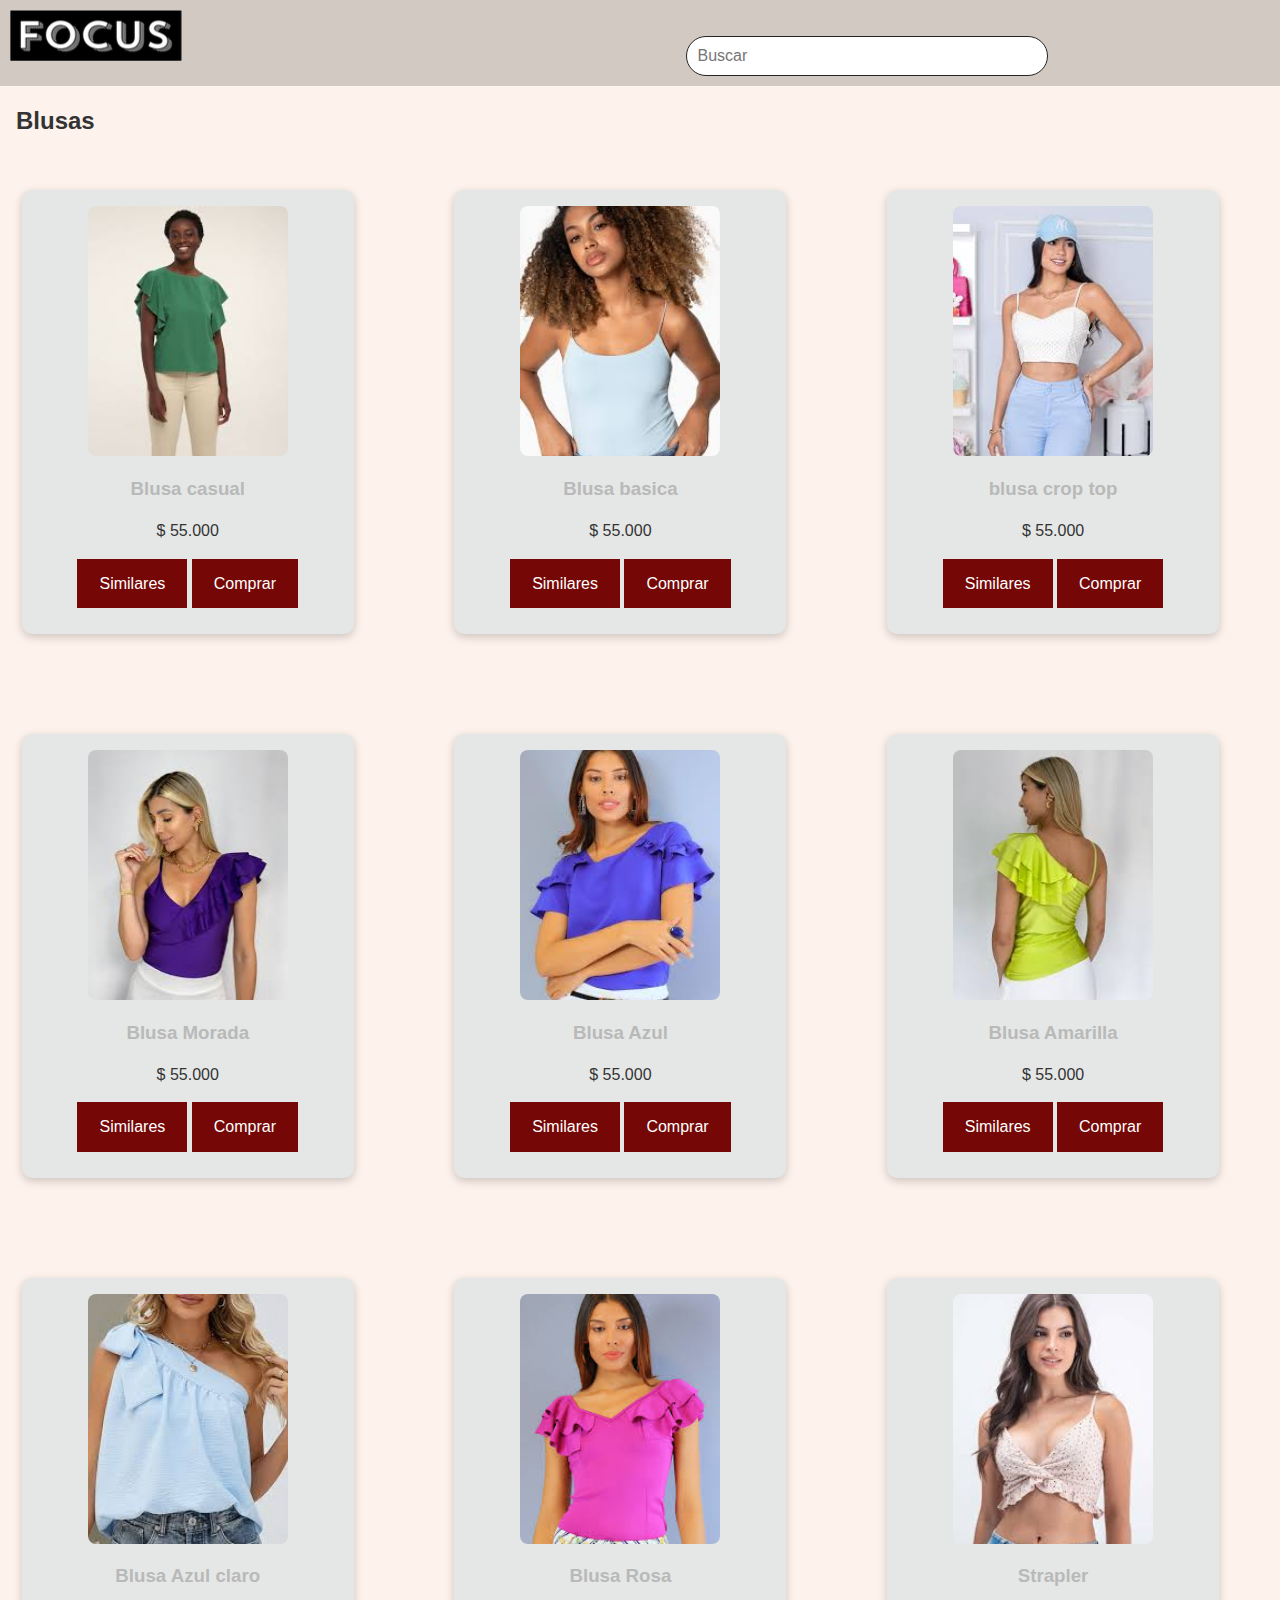
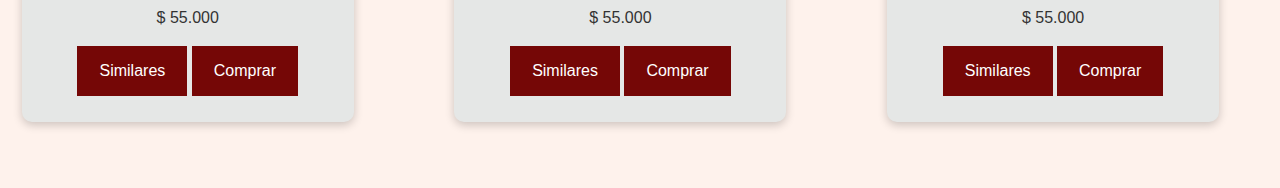
==== blusas.html @ a8285722 "actualizacion de archivos" ====
<!DOCTYPE html>
<html lang="en">
<head>
    <meta charset="UTF-8">
    <meta name="viewport" content="width=device-width, initial-scale=1.0">
    <title>Focus</title>
    <link rel="shortcut icon" href="./imagenes/logo/pestaña.png" type="image/x-icon">
    <link rel="stylesheet" href="css/styles.css">
</head>
<body class="contenido">
<header>
    <a href="/index.html"><img src="/imagenes/logo/FocuslogoNegro.png" alt=""></a>
    <input type="text" placeholder="Buscar">
</header>
<main>
    <!-- Sección de Productos -->
    <section class="contenido-principal">
        <h2>Blusas</h2>
        <div class="productos">
            <article class="producto">
                <img src="imagenes/blusas/blusa1.jpeg" alt="sectionrop 1">
                <div class="nose">
                    <h3>Blusa casual</h3>
                    <!-- puede ir talla -->
                    <p class="card-text">$ 55.000</p>
                    <a href="" class="btn" target="_blank">Similares</a>
                    <a href="" class="btn" target="_self">Comprar</a>
                </div>
            </article>
            <article class="producto">
                <img src="imagenes/blusas/blusas2.jpeg" alt="sectionrop 2">
                <div class="nose">
                    <h3>Blusa basica</h3>
                    <!-- puede ir talla -->
                    <p class="card-text">$ 55.000</p>
                    <a href="" class="btn" target="_blank">Similares</a>
                    <a href="" class="btn" target="_self">Comprar</a>
                </div>
            </article>
            <article class="producto">
                <img src="imagenes/blusas/blusa3.jpeg" alt="sectionrop 3">
                <div class="nose">
                    <h3>blusa crop top</h3>
                    <!-- puede ir talla -->
                    <p class="card-text">$ 55.000</p>
                    <a href="" class="btn" target="_blank">Similares</a>
                    <a href="" class="btn" target="_self">Comprar</a>
                </div>
            </article>
        </div>
        <div class="productos">
            <article class="producto">
                <img src="imagenes/blusas/blusa4.jpeg" alt="sectionrop 1">
                <div class="nose">
                    <h3>Blusa Morada</h3>
                    <!-- puede ir talla -->
                    <p class="card-text">$ 55.000</p>
                    <a href="" class="btn" target="_blank">Similares</a>
                    <a href="" class="btn" target="_self">Comprar</a>
                </div>
            </article>
            <article class="producto">
                <img src="imagenes/blusas/blusa5.jpeg" alt="sectionrop 2">
                <div class="nose">
                    <h3>Blusa Azul</h3>
                    <!-- puede ir talla -->
                    <p class="card-text">$ 55.000</p>
                    <a href="" class="btn" target="_blank">Similares</a>
                    <a href="" class="btn" target="_self">Comprar</a>
                </div>
            </article>
            <article class="producto">
                <img src="imagenes/blusas/blusa6.jpeg" alt="sectionrop 3">
                <div class="nose">
                    <h3>Blusa Amarilla</h3>
                    <!-- puede ir talla -->
                    <p class="card-text">$ 55.000</p>
                    <a href="" class="btn" target="_blank">Similares</a>
                    <a href="" class="btn" target="_self">Comprar</a>
                </div>
            </article>
        </div>    
        <div class="productos"> 
            <article class="producto">
                <img src="imagenes/blusas/blusa7.jpeg" alt="sectionrop 1">
                <div class="nose">
                    <h3>Blusa Azul claro</h3>
                    <!-- puede ir talla -->
                    <p class="card-text">$ 55.000</p>
                    <a href="" class="btn" target="_blank">Similares</a>
                    <a href="" class="btn" target="_self">Comprar</a>
                </div>
            </article>
            <article class="producto">
                <img src="imagenes/blusas/blusa8.jpeg" alt="sectionrop 2">
                <div class="nose">
                    <h3>Blusa Rosa</h3>
                    <!-- puede ir talla -->
                    <p class="card-text">$ 55.000</p>
                    <a href="" class="btn" target="_blank">Similares</a>
                    <a href="" class="btn" target="_self">Comprar</a>
                </div>
            </article>
            <article class="producto">
                <img src="imagenes/blusas/blusa9.jpeg" alt="sectionrop 3">
                <div class="nose">
                    <h3>Strapler</h3>
                    <!-- puede ir talla -->
                    <p class="card-text">$ 55.000</p>
                    <a href="" class="btn" target="_blank">Similares</a>
                    <a href="" class="btn" target="_self">Comprar</a>
                </div>
            </article>
        </div>
    </section>
</main>
</body>
</html>
---- css/styles.css ----
* {
    margin: 0;
    padding: 0;
}
body {
    font-family: sans-serif;
    text-align: justify;
}
/* css de index */
.bodyindex{
  background: url(../imagenes/fondoindex.jpg);
  background-size: cover;
  color: black;
}
.headerindex{
  background-color:#FEF2EC;
  text-align: center;   
  margin-bottom: 100px;
  font-size: 30px;
  word-spacing: 10px;
  border-radius: 4px;
}
.clasnav {
  list-style: none;
  padding: 18px;
}

.clasnav ul li {
  display: inline;
  margin: 0 1rem;
}
.clasnav ul li a {
  color: #750706;
  text-decoration: none;
}

.clasnav li:hover{
  padding: 18px;
  background: #0A0E06;
}
.sectionindex{
  display: flex;
  padding: auto;
  background-color: rgba(238, 231, 231, 0.295);
}
.divindex{
  height: 100px;
  margin-left: 150px;
  padding: 3%;
  text-align: center;
}
.divindex{
  display: block;
}

.h2bindex{
  font-size: 60px;
  color: #FEF2EC;
  text-decoration: #750706;
  text-shadow: 4px 4px 4px #750706;
  margin-right: 150px;
}
.h2aindex{
  font-size: 65px;
  margin-right: 200px;
}
.pindex{
  font-size: 20px;
  margin-right: 200px;
  width: 300px;
}
/* tamaño y ubicacion de el texto que va sobre el boton "ir" */
.h3index{
  margin-left: 300px;
  margin-top: 40px;
  font-size: 25px;
}
/* definicion de el boton "ir" e "ingresar" */
.divindex button:hover{
  text-transform: uppercase;
  text-decoration: none;
  border: 1px solid #750706;
}

.divindex button {
  display: inline-block;
  padding: 10px 10px;
  background: #ffffff38;
  margin: auto;
  font-size: 20px;
  text-transform: uppercase;
}
.divindex button a{
  text-decoration: none;
  color: #ffffff;
  width: 20px;
  height: 40px;
  color: white;  
}

.as a:hover{
  color: #750706;
}

.ast a:hover{
  color: #750706;
}

/* desde este punto empieza el css de el footer */
.footerindex{
  text-align: center;
  background-color:azure;
  height: 150px;
  color: rgb(12, 12, 12);
  margin-top: 170px;
  border-radius: 6px;
}

/* definicion de el boton tamaño forma color etc */
.footerindex button {
  display: inline-block;
  padding: 10px 40px;
  text-decoration: none;
  background: #000000;
  border: none;
  margin: 10px;
  font-size: 16px;
  text-transform: uppercase;
}
.footerindex button a{
  text-decoration: none;
  color: #ffffff;
  border-radius: 6px;
  width: 20px;
  height: 40px;
  color: white;  
  font-size: 30px;
  margin-top: 800px;
}
.footerindex button:hover{
  text-transform: uppercase;
  text-decoration: none;
  border: 2px solid #750706;
  background: none;
}
.art:hover{
  color: #750706;
}

.red{
  margin-left: 1200px;
  margin-top: -80px;
}

/* css de productos */
/* cuerpo y general*/
.contenido {
  background-color: #FEF2EC;
  line-height: 1.6;
  color: #333;
}

/* Barra de navegación */
.contenido header {
  background-color: #0a0e062d;
  padding: 10px;
  height: auto;
  width: 100%;
}
.contenido input{
  margin-left: 500px;
  width: 25%;
  padding: 10px 30px 10px 10px;
  font-size: 16px;
  border: 1px solid #252525;
  border-radius: 20px;
}


/* Sección de Productos */
/* .contenido main{
  display: grid;
  grid-template-columns: 3fr 1fr;
  gap: 10px;
  padding: 10px;
  text-align: justify;
} */

.contenido-principal {
  padding: 1rem;
}

.contenido-principal article {
  margin-bottom: 2rem;
  padding: 1rem;
  background-color: #1d1d1b;
  border-radius: 5px;
  box-shadow: 0 2px 5px rgba(0,0,0,0.1);
}

.productos {
  display: grid;
  grid-template-columns: repeat(auto-fit, minmax(300px, 3fr));
  gap: 50px;
  padding: 50px 0;
}
.productos h2 {
  text-align: center;
  font-size: 2rem;
  margin-top: 100px;
  color: #000;
}
.productos .producto {
  display:inline-block;
  width: 300px;
  margin: 0 1.5%;
  text-align: center;
  background: #E5E7E6;
  border-radius: 10px;
  overflow: hidden;
  box-shadow: 0 3px 10px rgba(0,0,0,0.2);
  transition: transform 0.3s ease;
}

.producto:hover {
  transform: translateY(-5px);
}

.productos .producto img {
  width: 200px;
  height: 250px;
  border-radius: 8px;
  object-fit: cover;
}
.productos .producto p {
  margin-top: 10px;
  font-size: 1rem;
}

/* Estilos de las Cards */
.nose {
  padding: 10px;
}

.nose h3 {
  margin-bottom: 14px;
  color: #b9b9b9;
}

.btn {
  display: inline-block;
  margin-top: 15px;
  padding: 10px 20px;
  border: 2px solid #750706;
  color: #fff;
  text-decoration: none;
  background: #750706;
}

.btn:hover {
  background: none;
  color: #000;
}

/*formulario de registro */

/* este es el estilo del main, lo que hace que tenga:
tamaño de ancho - la distancia del borde interno - centrado - color de fondo - color de letra - tipo de letra */ 
.registro{
    background: #000000;
}
.form {
    width: 800px;
    background: #350101;
    padding: 40px;
    margin: 70px;
    margin-left: 260px;
    border-radius: 4px;
    font-family: sans-serif;
    color: white;
    box-shadow: 1px 1px 17px 17px #1d1d1b;
}

  /* */ 
.form label {
    font-size: 18px;
    margin-bottom: 20px;
}

    /*tamaño y de los input */ 
  .form .controls {
    width: 100%;
    background: #1d1d1b;
    padding: 10px;
    border-radius: 4px;
    margin-bottom: 16px;
    border: 1px solid #ff0400;
    font-family: 'calibri';
    font-size: 18px;
    color: white;
}
  .form h1{
    text-align: center;
    line-height: 25px;
    color: #dddddd;
}
  
.form p {
    height: 40px;
    text-align: justify;
    font-size: 18px;
    line-height: 35px;

}

    /* hace que ya tengo cuenta sea de color negro al pasar el mouse sobre ella */ 
  .form a:hover {
    color: #000000;
    text-decoration: underline;
}

  /* forma, color y tamaño del boton */ 
  .form .botons {
    display: inline-block;
    margin-top: 15px;
    padding: 10px 40px;
    text-decoration: none;
    background: #b7b5b3;
    border: none;
    color: rgb(8, 8, 8);
    margin: 16px 0;
    font-size: 16px;
}

/* colores de boton enviar y restablecer cuando se pasa sobre él*/ 
.form .botons:hover{
    color: #b7b5b3;
    border: 2px solid #750706;
    background: none;
}


/*css del login*/
/* color de fondo*/ 
.login {
    background: #000;
    color: #ccc;
}
    
    .login header img{
      margin: auto;
      width: 70px;
      height: 30px;
}
    
    .login main{
      height: 300px;
    }
    .login main h1{
      text-align: center;
      font-size: 70px;
      margin: 130px;
      margin-left: 60px;
    }
    .login main ul{
      margin: 30px;
      font-size: 40px;
      list-style: none;
      margin-left: 700px;
      text-decoration: none;
    }
    .login main a{
      text-decoration: none;
      color: #ffffff;
    }
    .login main img{
      background-color: #b7b5b3;
    }
    
    /* estilos del footer login*/
    .login .container{
      margin: 100px;
      display: flex;
      flex-direction: row;
      
    }
    
    .login footer p{
      font-size: 20px;
      padding: 10px;
      margin-top: 10px;
      text-align: justify;
    }
    
    .login .inf{
      text-align: center;
      border: 1px solid #ffffff;
      margin: 10px;
      padding: 10px;
    }
    
    .login button {
      display: inline-block;
      padding: 10px 40px;
      text-decoration: none;
      background: #750706;
      border: none;
      color: rgb(255, 255, 255);
      margin: 10px;
      font-size: 16px;
      text-transform: uppercase;
    }
    
    .login button a{
      text-decoration: none;
      color: #ffffff;
    }
    
    .login button:hover{
      text-transform: uppercase;
      text-decoration: none;
      color: #b7b5b3;
      border: 2px solid #750706;
      background: none;
    }
    .iml{
      width: 50px;
      height: 50px;
    }
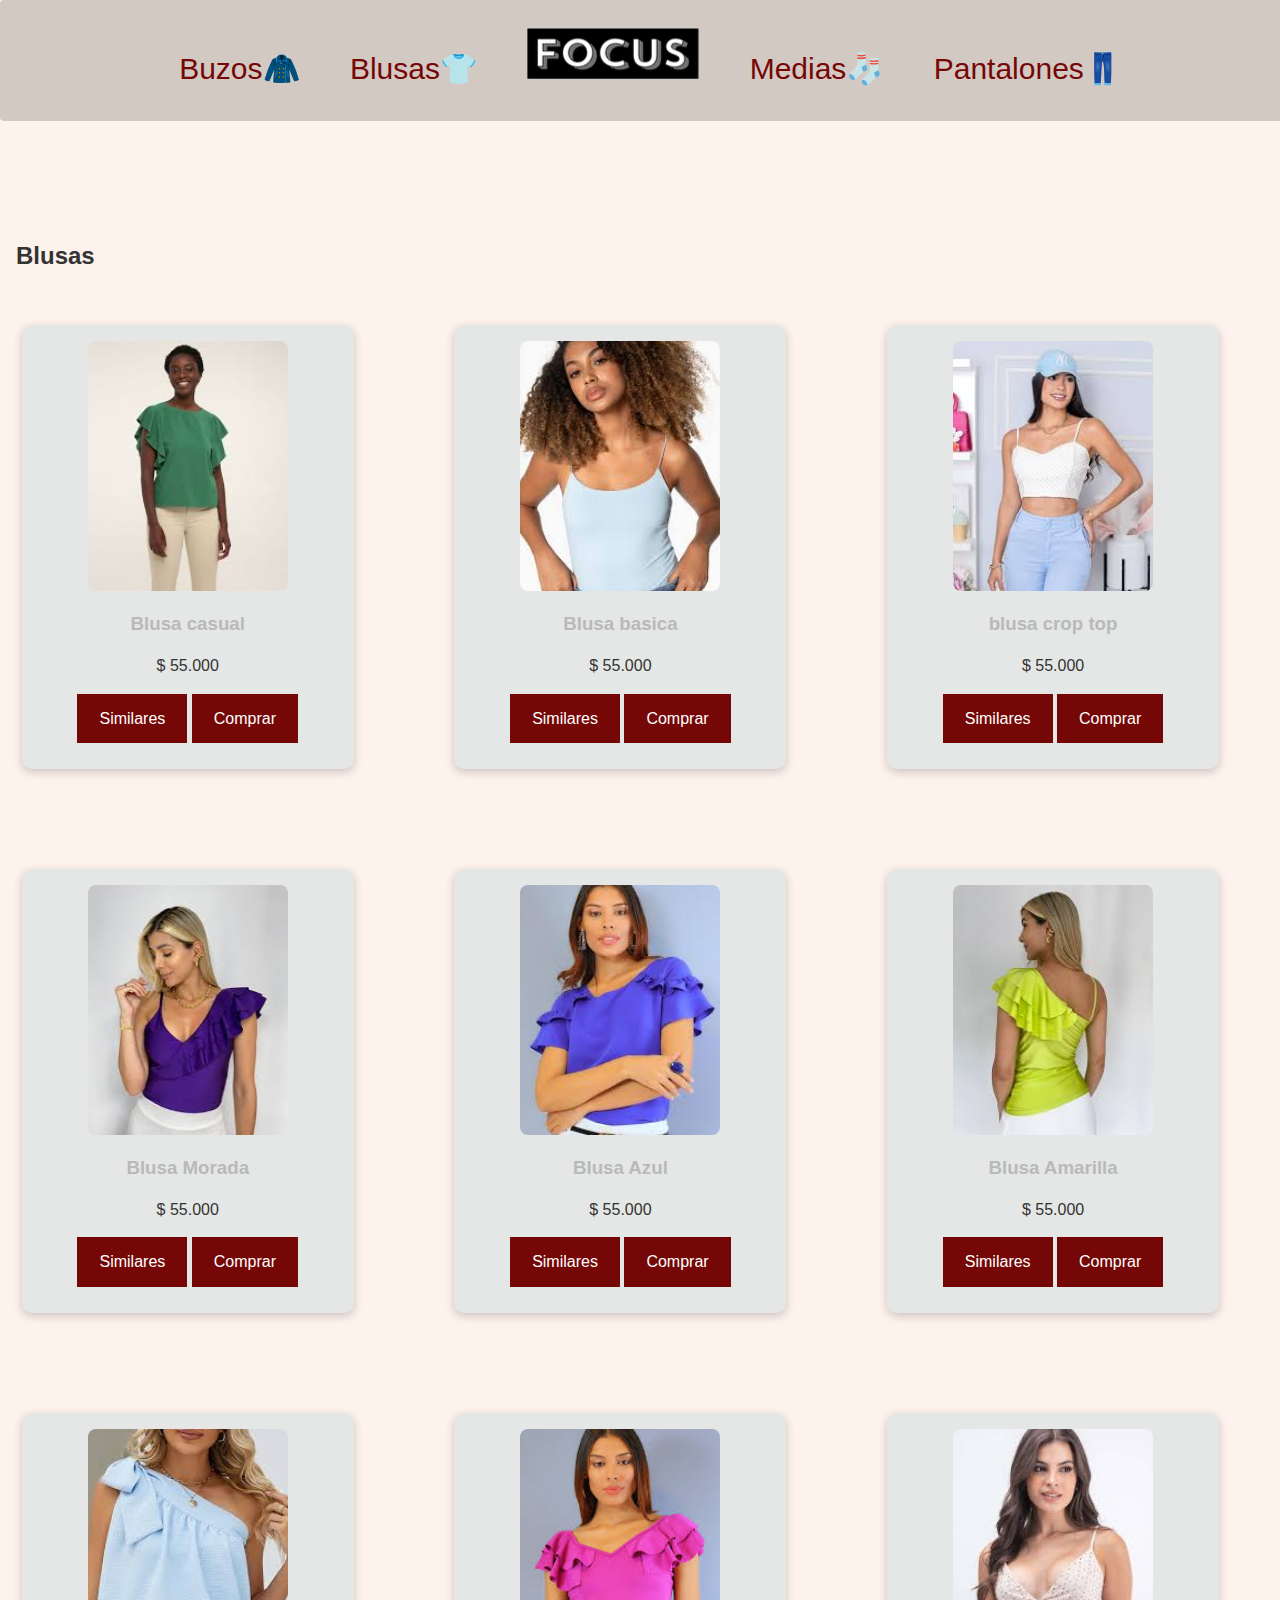
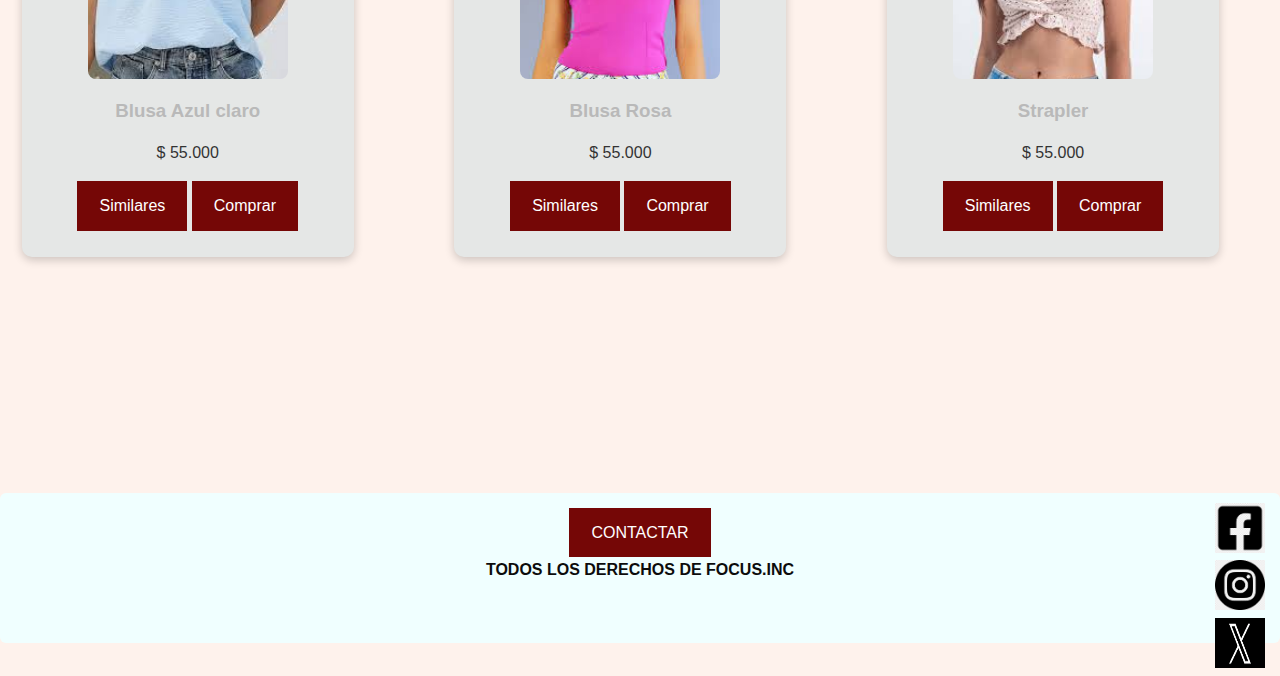
==== commit 0f4302af: "proyecto entrega" ====
--- a/blusas.html
+++ b/blusas.html
@@ -8,9 +8,16 @@
     <link rel="stylesheet" href="css/styles.css">
 </head>
 <body class="contenido">
-<header>
-    <a href="/index.html"><img src="/imagenes/logo/FocuslogoNegro.png" alt=""></a>
-    <input type="text" placeholder="Buscar">
+<header class="headerindex">
+        <nav class="clasnav">
+            <ul>
+                <li><a href="./busos.html">Buzos🧥</a></li>
+                <li><a href="./blusas.html">Blusas👕</a></li>
+                <li id="limg"><a href="./index.html"><img src="./imagenes/logo/FocuslogoNegro.png" alt=""></a></li>
+                <li><a href="./medias.html">Medias🧦</a></li>
+                <li><a href="./pantalones.html">Pantalones👖</a></li>
+            </ul>
+        </nav>
 </header>
 <main>
     <!-- Sección de Productos -->
@@ -114,5 +121,14 @@
         </div>
     </section>
 </main>
+<footer class="footerindex">
+    <a href="./login.html" class="btn">CONTACTAR</a>
+        <h4>TODOS LOS DERECHOS DE FOCUS.INC</h4>
+            <div class="red">
+                <a href="https://www.facebook.com/" target="_blank"><img src="./imagenes/logo/facelogo.png" alt="facebook" class="iml"></a>
+                <a href="https://www.instagram.com/" target="_blank"><img src="./imagenes/logo/iglogo.png" alt="instagram" class="iml"></a>
+                <a href="https://x.com/?lang=es" target="_blank"><img src="./imagenes/logo/xlogo.png" alt="x" class="iml"></a>
+            </div>
+</footer>
 </body>
 </html>--- a/css/styles.css
+++ b/css/styles.css
@@ -39,6 +39,12 @@
   padding: 18px;
   background: #0A0E06;
 }
+
+/* es te id es el de la imagen de logo */
+.clasnav #limg{
+  background: none;
+}
+
 .sectionindex{
   display: flex;
   padding: auto;
